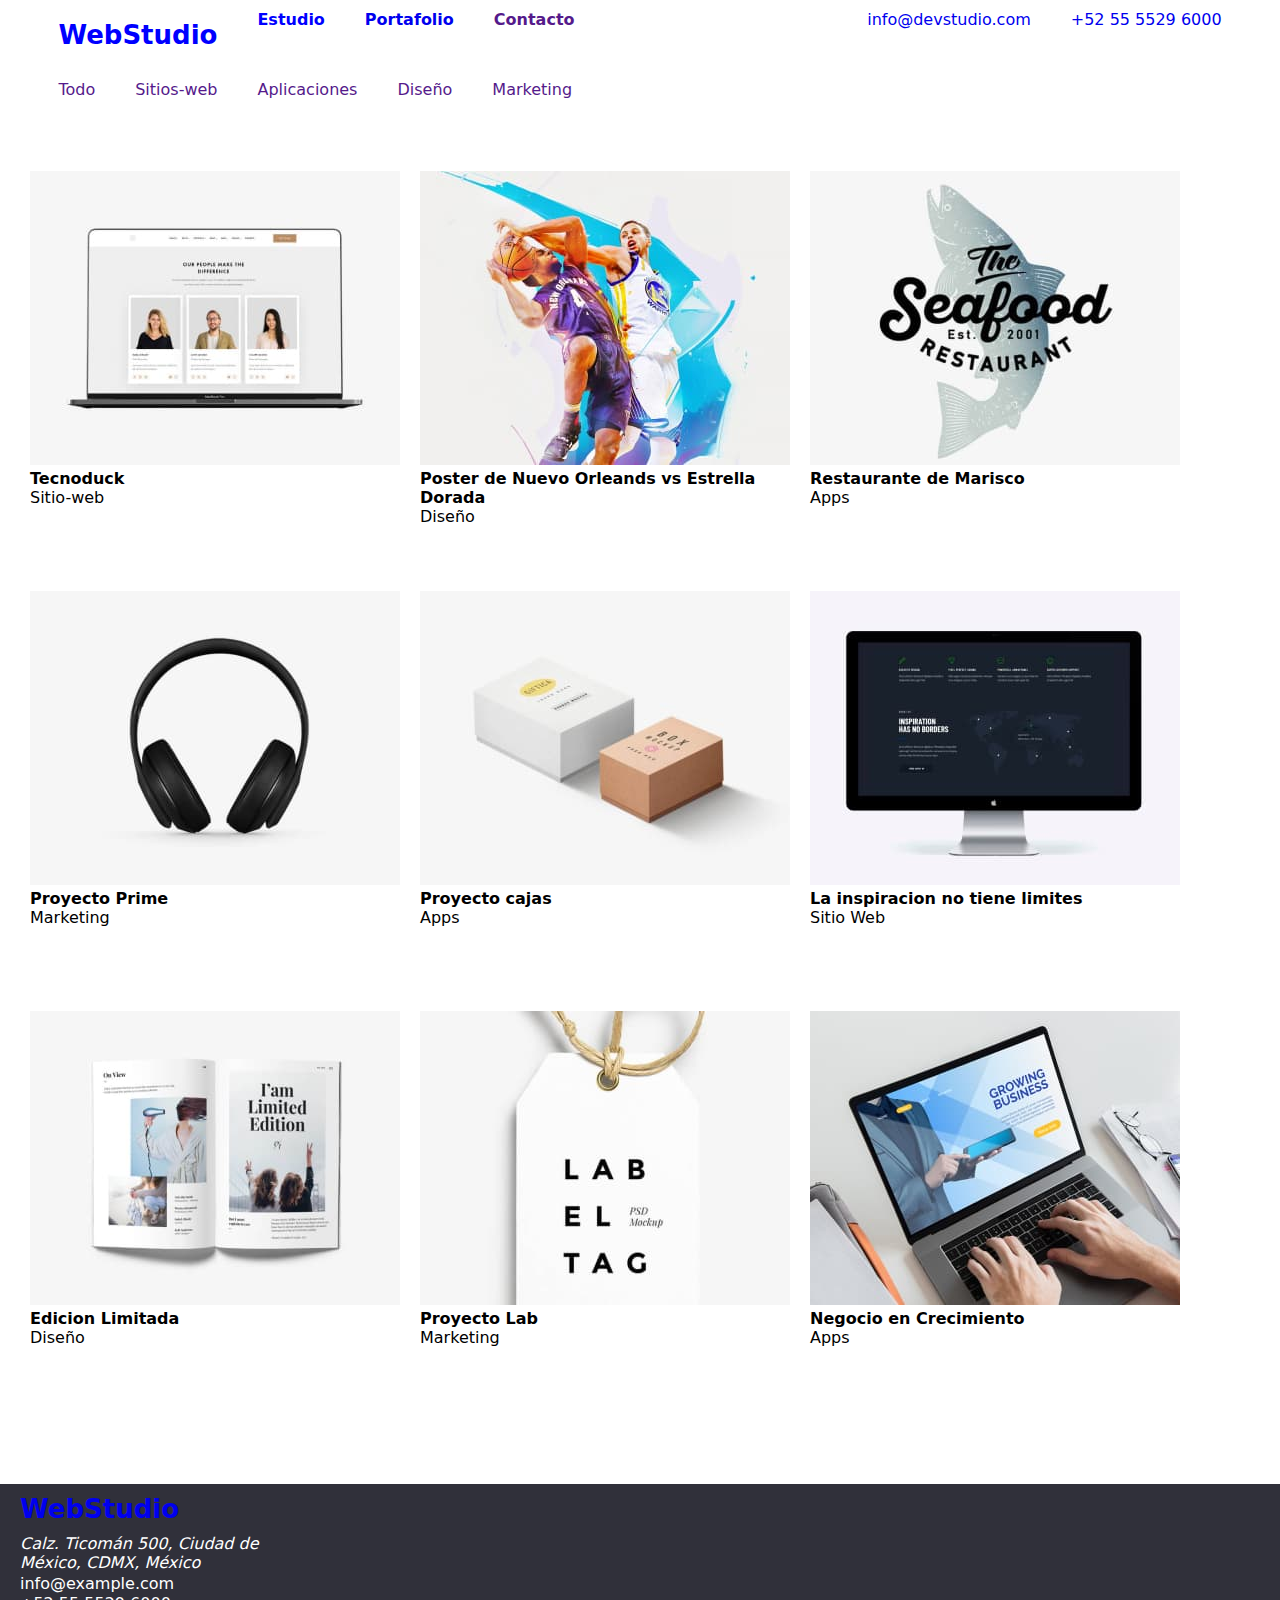
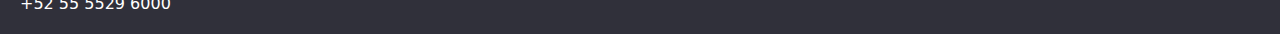
==== portafolio.html @ f0c61e37 "tarea dos, se agregaron CSS y la pagina portafolio" ====
<!DOCTYPE html>
<html lang="es">
<head>
    <meta charset="UTF-8">
    <meta http-equiv="X-UA-Compatible" content="IE=edge">
    <meta name="viewport" content="width=device-width, initial-scale=1.0">
    <link href="css/styles.css" rel="stylesheet">
    <title>Portafolio</title>
</head>
<body>
    <header>
        <div class="container">
            <nav class="nav">
                <a href="#" class="logo">WebStudio</a>            
                <ul class="nav-lista-uno" >
                    <li class="nav-item">
                        <a href="index.html" style="color:blue">Estudio</a>
                    </li>
                    <li class="nav-item" style="color: black;">
                        <a href="portafolio.html" target="_blank">Portafolio</a>
                    </li>
                    <li class="nav-item">
                        <a href="" >Contacto</a>
                    </li>
                </ul>
                
                <ul class="nav-lista-dos">
                    <li class="nav-item">
                        <a href="mailto:info@devstudio.com" >info@devstudio.com</a>
                    </li>
                    <li class="nav-item">
                        <a href="tel:+525555296000.com" >+52 55 5529 6000</a>
                    </li>
                </ul>
            </nav>
        </div>
        
    </header>

    <main>
        <div class="container">

            <div class="menu-portafolio">
                <ul class="menu-lista">
                    <li class="nav-item">
                        <a href="">Todo</a>
                    </li>
                    <li class="nav-item"">
                        <a href="">Sitios-web</a>
                    </li>
                    <li class="nav-item">
                        <a href="" >Aplicaciones</a>
                    </li>
                    <li class="nav-item"">
                        <a href="">Diseño</a>
                    </li>
                    <li class="nav-item">
                        <a href="" >Marketing</a>
                    </li>

                </ul>
            </div>
        </div>

        <section class="portafolio-estudio">

            <div class="port-group">
                <img src="images/laptop.jpg" alt="laptop"/>
                <h4 class="text-port">Tecnoduck</h4>
                <p>Sitio-web</p>
            </div>

            <div class="port-group">
                <img src="images/poster.jpg" alt="poster de basquetbol"/>
                <h4 class="text-port">Poster de Nuevo Orleands vs Estrella Dorada</h4>
                <p>Diseño</p>
            </div>

            <div class="port-group">
                <img src="images/restaurante.jpg" alt="restaurante"/>
                <h4 class="text-port">Restaurante de Marisco</h4>
                <p>Apps</p>
            </div>

            <div class="port-group">
                <img src="images/prime.jpg" alt="audifono"/>
                <h4 class="text-port">Proyecto Prime</h4>
                <p>Marketing</p>
            </div>

            <div class="port-group">
                <img src="images/cajas.jpg" alt="cajas"/>
                <h4 class="text-port">Proyecto cajas</h4>
                <p>Apps</p>
            </div>

            <div class="port-group">
                <img src="images/sitios.jpg" alt="Sitio web"/>
                <h4 class="text-port">La inspiracion no tiene limites</h4>
                <p>Sitio Web</p>
            </div>

            <div class="port-group">
                <img src="images/edicion.jpg" alt="revista"/>
                <h4 class="text-port">Edicion Limitada</h4>
                <p>Diseño</p>
            </div>

            <div class="port-group">
                <img src="images/proyecto.jpg" alt="proyecto"/>
                <h4 class="text-port">Proyecto Lab</h4>
                <p>Marketing</p>
            </div>

            <div class="port-group">
                <img src="images/crecimiento.jpg" alt="negocios"/>
                <h4 class="text-port">Negocio en Crecimiento</h4>
                <p>Apps</p>
            </div>

        </section>

    </main>
    <footer>
        <div class="container-footer">
            <div class="img-footer">
                <img src="./images/Bg.jpg" alt="fondo" width="1600" height="150"/>
            </div>

            <div class="logo-footer">
                <a href="#">WebStudio</a>
            </div>

            <div class="dir-footer">
                <address>Calz. Ticomán 500, Ciudad de<br> México, CDMX, México</address>
            </div>

            <div class="mail-footer">
                <a href="mailto:info@example.com" style="color: white;">info@example.com</a>
            </div>

            <div class="info-footer">
                <a href="tel:+525555296000" style="color: white;">+52 55 5529 6000</a>
            </div>
        </div>
    </footer>    
</body>
</html>
---- css/styles.css ----
/*Configuracion stylos generales*/

*{
    font-family: system-ui, -apple-system, BlinkMacSystemFont, 'Segoe UI', Roboto, Oxygen, Ubuntu, Cantarell, 'Open Sans', 'Helvetica Neue', sans-serif;
    margin: 0;
    padding: 0;
    box-sizing: border-box;
    text-decoration: none;
    list-style: none;
}

html{

    scroll-behavior: smooth;
}

/*configuracion estilos encabezado*/

.container {
    width: 100%;
    max-width: 122.5rem;
    margin:  0 auto;
    padding: 0 2.4rem;
    overflow: hidden;  
}

.logo{
    font-size: 26px;
    color: blue;
    font-weight: bold;
    float: left;    
}

section {
    padding: 3.9rem 0;
    overflow: hidden;
}

.nav-lista-uno{
    font-weight: bold;
    
}

.nav-lista-dos{
    float: right;
    color: black;
}

.nav-item{
    float: left;    
    text-align: justify;
    margin-top: 10px;
    color: black;    
}

a{
    padding: 20px;
    text-align: center;     
}

/*configuracion estilos body*/


.banner{
    position: relative;
    margin: 10px;
    overflow: hidden;
}

.text-banner{
    position: absolute;
    top: 20px;
    color: white;
    font-size: 40px;
}

.button{
    position: absolute;
    top: 150px;
    color: white;
    background: #2196F3;
    border: 0;
    width: 261px;
    height: 50px;
    border-radius: 4px;
    font-weight: bold;
}

.container-values {    
    position: relative;
    overflow: hidden;
}

.values-study{    
    position: relative;
    width: 400px;
    height: 100px;
    float: left;
    text-align: justify;
    margin: 10px;  
}

.values-head{
    text-align: center;
}

.servicios{
    position: relative;
    margin: 0;
    padding: 0;
}

.nosotros{
    text-align: justify;
    font-size: 36px;
}

.work-team{
    position: relative;
    overflow: hidden;    
    padding: 0;    
}

.team-name{
    
    float: left;
    margin: 20px;
}

.text-team{
    
    font-size: 16px;
}

/*configuracion estilos footer*/


.container-footer{
    position: relative;
    
    
}

.img-footer{
    position: absolute;
}

.logo-footer{
    position: absolute;
    font-size: 26px;
    color: #2196F3;
    font-weight: bold;    
    top: 10px;  
}

.dir-footer{
    position: absolute;
    color: white;
    top: 50px;
    left: 20px; 
}

.mail-footer{
    position: absolute;
    top: 90px;
    float: left;
    color: white;
}

.info-footer{
    position: absolute;
    top: 110px;
    float: left;
    color: white;
}

.portafolio-estudio{    
    position: relative;
    left: 20px;    
    width: 100%;
    overflow: hidden;

}

.port-group{
    position: relative;
    width: 370px;
    height: 400px;
    margin: 10px;
    float: left;


}
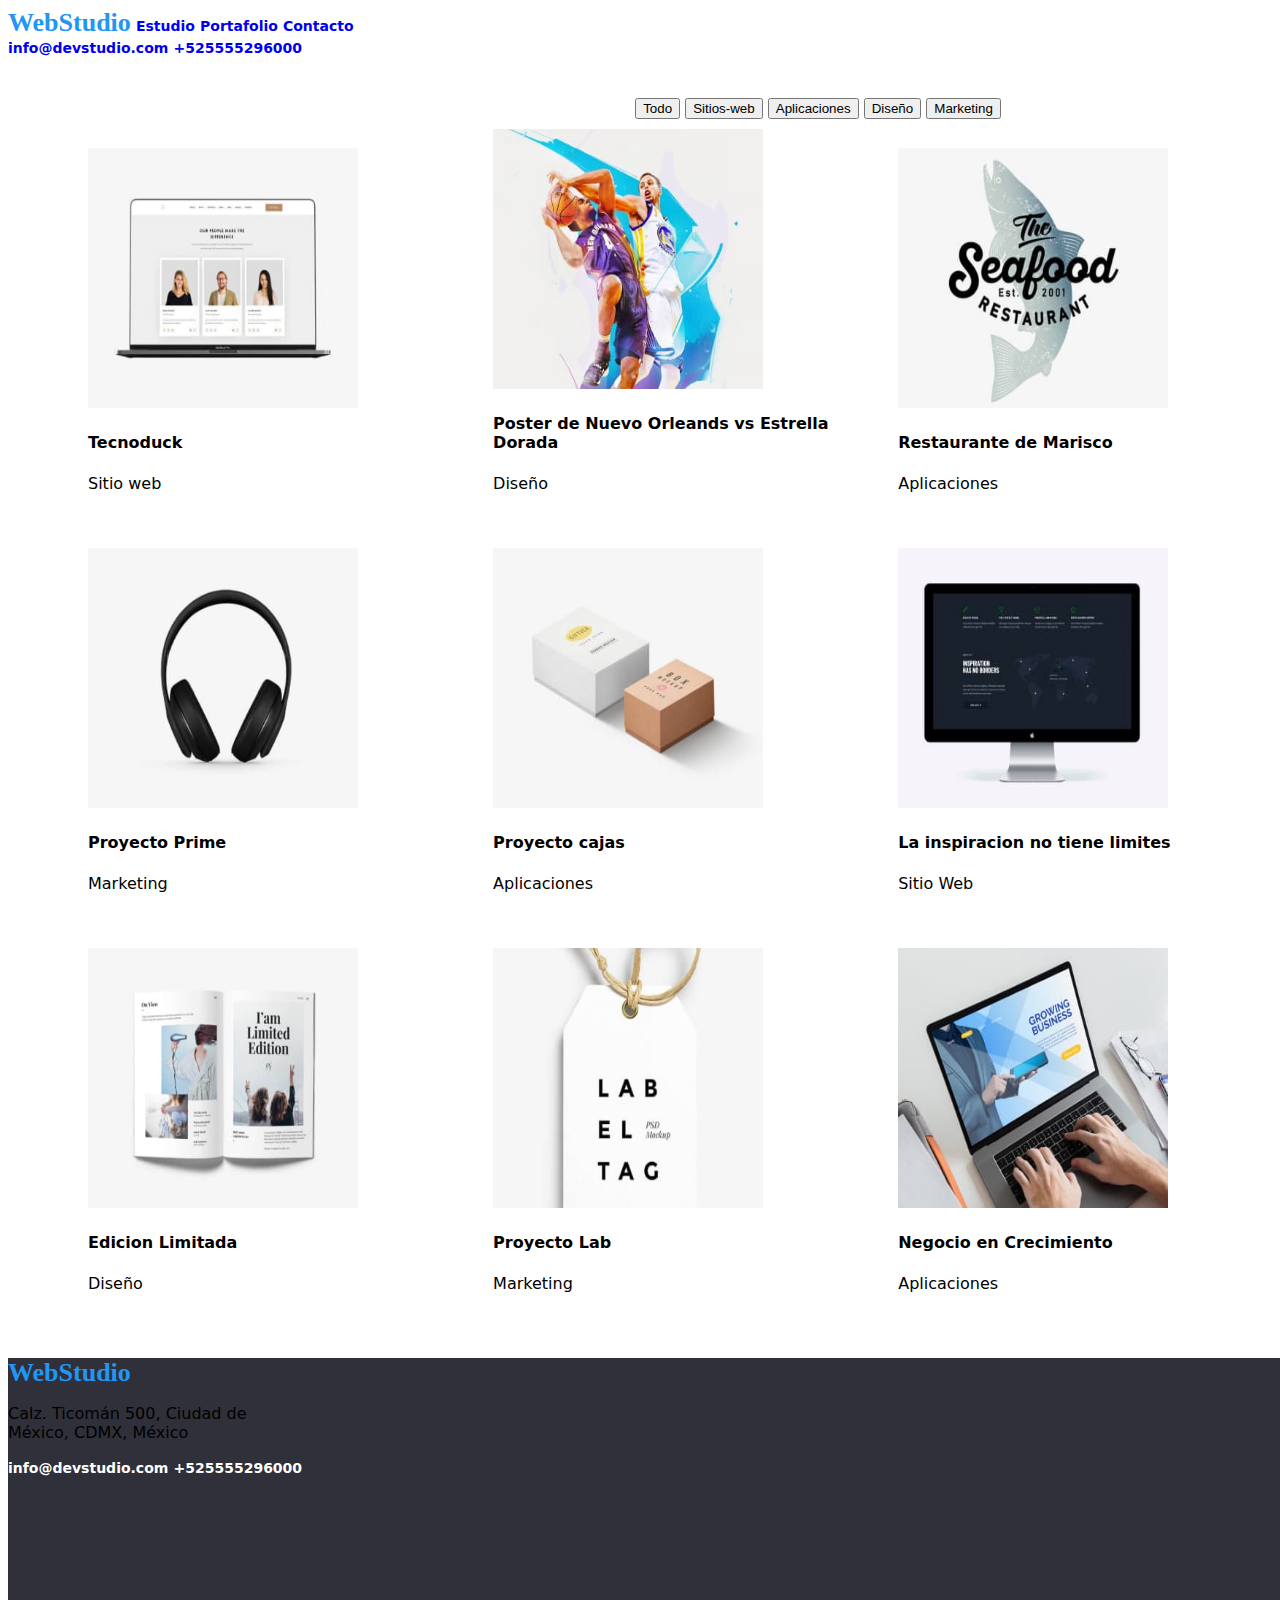
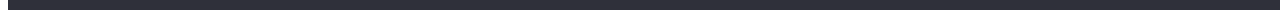
==== commit 1d9b7920: "se actualizaron los div y el css" ====
--- a/portafolio.html
+++ b/portafolio.html
@@ -4,145 +4,105 @@
     <meta charset="UTF-8">
     <meta http-equiv="X-UA-Compatible" content="IE=edge">
     <meta name="viewport" content="width=device-width, initial-scale=1.0">
-    <link href="css/styles.css" rel="stylesheet">
+    <link rel="stylesheet" href="css/stylos.css">
+    <enlace rel="preconectar" href="https://fonts.googleapis.com">
+    <enlace rel="preconectar" href="https://fonts.gstatic.com" crossorigin>
+    <enlace href="https: //fonts.googleapis.com/css2? familia= Roboto+Mono:peso@400;500;700 & display=swap" rel="hoja de estilo">
     <title>Portafolio</title>
 </head>
 <body>
-    <header>
-        <div class="container">
-            <nav class="nav">
-                <a href="#" class="logo">WebStudio</a>            
-                <ul class="nav-lista-uno" >
-                    <li class="nav-item">
-                        <a href="index.html" style="color:blue">Estudio</a>
-                    </li>
-                    <li class="nav-item" style="color: black;">
-                        <a href="portafolio.html" target="_blank">Portafolio</a>
-                    </li>
-                    <li class="nav-item">
-                        <a href="" >Contacto</a>
-                    </li>
-                </ul>
-                
-                <ul class="nav-lista-dos">
-                    <li class="nav-item">
-                        <a href="mailto:info@devstudio.com" >info@devstudio.com</a>
-                    </li>
-                    <li class="nav-item">
-                        <a href="tel:+525555296000.com" >+52 55 5529 6000</a>
-                    </li>
-                </ul>
-            </nav>
+    <header>        
+        <nav>
+            <a class="logo" href="index.html">WebStudio</a>
+            <a href="index.html" style="color: blue ;">Estudio</a>
+            <a href="portafolio.html">Portafolio</a>
+            <a href="#">Contacto</a>
+        </nav>
+        <div>
+            <a href="mailto:info@devstudio.com">info@devstudio.com</a>
+            <a href="tel:+525555296000">+525555296000</a>
         </div>
-        
     </header>
 
     <main>
-        <div class="container">
-
-            <div class="menu-portafolio">
-                <ul class="menu-lista">
-                    <li class="nav-item">
-                        <a href="">Todo</a>
-                    </li>
-                    <li class="nav-item"">
-                        <a href="">Sitios-web</a>
-                    </li>
-                    <li class="nav-item">
-                        <a href="" >Aplicaciones</a>
-                    </li>
-                    <li class="nav-item"">
-                        <a href="">Diseño</a>
-                    </li>
-                    <li class="nav-item">
-                        <a href="" >Marketing</a>
-                    </li>
-
-                </ul>
-            </div>
+        <div class="menu">
+            <button class="menu-button" type="button">Todo</button>
+            <button class="menu-button" type="button">Sitios-web</button>
+            <button class="menu-button" type="button">Aplicaciones</button>
+            <button class="menu-button" type="button">Diseño</button>
+            <button class="menu-button" type="button">Marketing</button>                                    
         </div>
 
         <section class="portafolio-estudio">
 
             <div class="port-group">
-                <img src="images/laptop.jpg" alt="laptop"/>
+                <img src="img/laptop.jpg" alt="laptop"/>
                 <h4 class="text-port">Tecnoduck</h4>
-                <p>Sitio-web</p>
+                <p>Sitio web</p>
             </div>
 
             <div class="port-group">
-                <img src="images/poster.jpg" alt="poster de basquetbol"/>
+                <img src="img/poster.jpg" alt="poster de basquetbol"/>
                 <h4 class="text-port">Poster de Nuevo Orleands vs Estrella Dorada</h4>
                 <p>Diseño</p>
             </div>
 
             <div class="port-group">
-                <img src="images/restaurante.jpg" alt="restaurante"/>
+                <img src="img/restaurante.jpg" alt="restaurante"/>
                 <h4 class="text-port">Restaurante de Marisco</h4>
-                <p>Apps</p>
+                <p>Aplicaciones</p>
             </div>
 
             <div class="port-group">
-                <img src="images/prime.jpg" alt="audifono"/>
+                <img src="img/prime.jpg" alt="audifono"/>
                 <h4 class="text-port">Proyecto Prime</h4>
                 <p>Marketing</p>
             </div>
 
             <div class="port-group">
-                <img src="images/cajas.jpg" alt="cajas"/>
+                <img src="img/cajas.jpg" alt="cajas"/>
                 <h4 class="text-port">Proyecto cajas</h4>
-                <p>Apps</p>
+                <p>Aplicaciones</p>
             </div>
 
             <div class="port-group">
-                <img src="images/sitios.jpg" alt="Sitio web"/>
+                <img src="img/sitios.jpg" alt="Sitio web"/>
                 <h4 class="text-port">La inspiracion no tiene limites</h4>
                 <p>Sitio Web</p>
             </div>
 
             <div class="port-group">
-                <img src="images/edicion.jpg" alt="revista"/>
+                <img src="img/edicion.jpg" alt="revista"/>
                 <h4 class="text-port">Edicion Limitada</h4>
                 <p>Diseño</p>
             </div>
 
             <div class="port-group">
-                <img src="images/proyecto.jpg" alt="proyecto"/>
+                <img src="img/proyecto.jpg" alt="proyecto"/>
                 <h4 class="text-port">Proyecto Lab</h4>
                 <p>Marketing</p>
             </div>
 
             <div class="port-group">
-                <img src="images/crecimiento.jpg" alt="negocios"/>
+                <img src="img/crecimiento.jpg" alt="negocios"/>
                 <h4 class="text-port">Negocio en Crecimiento</h4>
-                <p>Apps</p>
+                <p>Aplicaciones</p>
             </div>
 
         </section>
 
     </main>
+
     <footer>
-        <div class="container-footer">
-            <div class="img-footer">
-                <img src="./images/Bg.jpg" alt="fondo" width="1600" height="150"/>
-            </div>
+        <a class="logo" href="#">WebStudio</a>
+        <p class="direccion" >Calz. Ticomán 500, Ciudad de <br> México, CDMX, México</p>
 
-            <div class="logo-footer">
-                <a href="#">WebStudio</a>
-            </div>
-
-            <div class="dir-footer">
-                <address>Calz. Ticomán 500, Ciudad de<br> México, CDMX, México</address>
-            </div>
-
-            <div class="mail-footer">
-                <a href="mailto:info@example.com" style="color: white;">info@example.com</a>
-            </div>
-
-            <div class="info-footer">
-                <a href="tel:+525555296000" style="color: white;">+52 55 5529 6000</a>
-            </div>
-        </div>
-    </footer>    
+        <div class="contacto">
+            <a href="mailto:info@devstudio.com" style="color: white ;">info@devstudio.com</a>
+            <a href="tel:+525555296000" style="color: white ;">+525555296000</a>
+        </div>        
+        
+    </footer>
+    
 </body>
 </html>--- a/css/stylos.css
+++ b/css/stylos.css
@@ -0,0 +1,152 @@
+body{
+    position: relative;
+    font-family: system-ui, -apple-system, BlinkMacSystemFont, 'Segoe UI', Roboto, Oxygen, Ubuntu, Cantarell, 'Open Sans', 'Helvetica Neue', sans-serif;    
+}
+
+header{
+    width: 1600px;
+    position: relative;
+    height: 80px;
+}
+
+.logo{
+    width: 145px;
+    height: 31px;
+    font-size: 26px;
+    font-family: 'Raleway';
+    font-weight: bold;
+    color: #2196F3;
+}
+
+a{
+   text-decoration: none;
+   font-weight: bold;
+   font-size: 14px;
+}
+
+main{
+    width: 1600px;
+    
+}
+
+.banner{
+    width: 1600px;
+    background: #2F303A;
+    height: 600px;
+    position: relative;
+}
+
+.boton-banner{
+    position: absolute;
+    top: 550px;
+    width: 260px;
+    height: 50px;
+    font-size: 16px;
+    background: #2196F3;
+    color: #FFFFFF;
+    border-radius: 4px;
+    font-weight: bold;
+    border: 0;
+
+}
+
+.text-banner{
+    position: absolute;
+    top: 20px;    
+    color: white;
+    font-size: 40px;
+}
+
+
+
+.container{
+    position: relative;
+    width: 1600px;
+    
+}
+
+h3{
+    text-align: center;
+}
+
+.values-container{
+    position: relative;
+    float: left;
+    width: 400px;
+    text-align: justify;
+   
+}
+
+.servicios{
+    position: relative;
+    display: inline-block;    
+}
+
+.container-equipo{
+    position: relative;
+    width: 1600px;
+    
+}
+
+img{
+    width: 270px;
+    height: 260px;
+}
+
+.work-team{
+    display: inline-block;            
+}
+
+footer{
+    width: 1600px;
+    height: 252px;
+    background: #2F303A;    
+}
+
+p{
+    color: black;
+}
+
+/*Pagina Portafolio*/
+
+.menu{
+    width: 1600px;
+    margin: 10px;
+    text-align: center;
+    
+}
+
+.portafolio-estudio{
+    width: 1520px;
+    margin: 10px;
+    margin-left: 80px;    
+}
+
+.port-group{
+    display: inline-block;
+    width: 400px;
+    height: 400px;    
+}
+
+.menu-button{
+    text-align: center;
+}
+
+button:hover{
+    background:red;
+    color: black;
+    border: 0;
+}
+
+button:focus{
+    background:rgb(0, 89, 255);
+    color: black;
+    border: 0;
+}
+
+a:hover{
+    background:rgb(0, 255, 128);
+    color: black;
+    border: 0;
+    border-radius: 10px;
+}